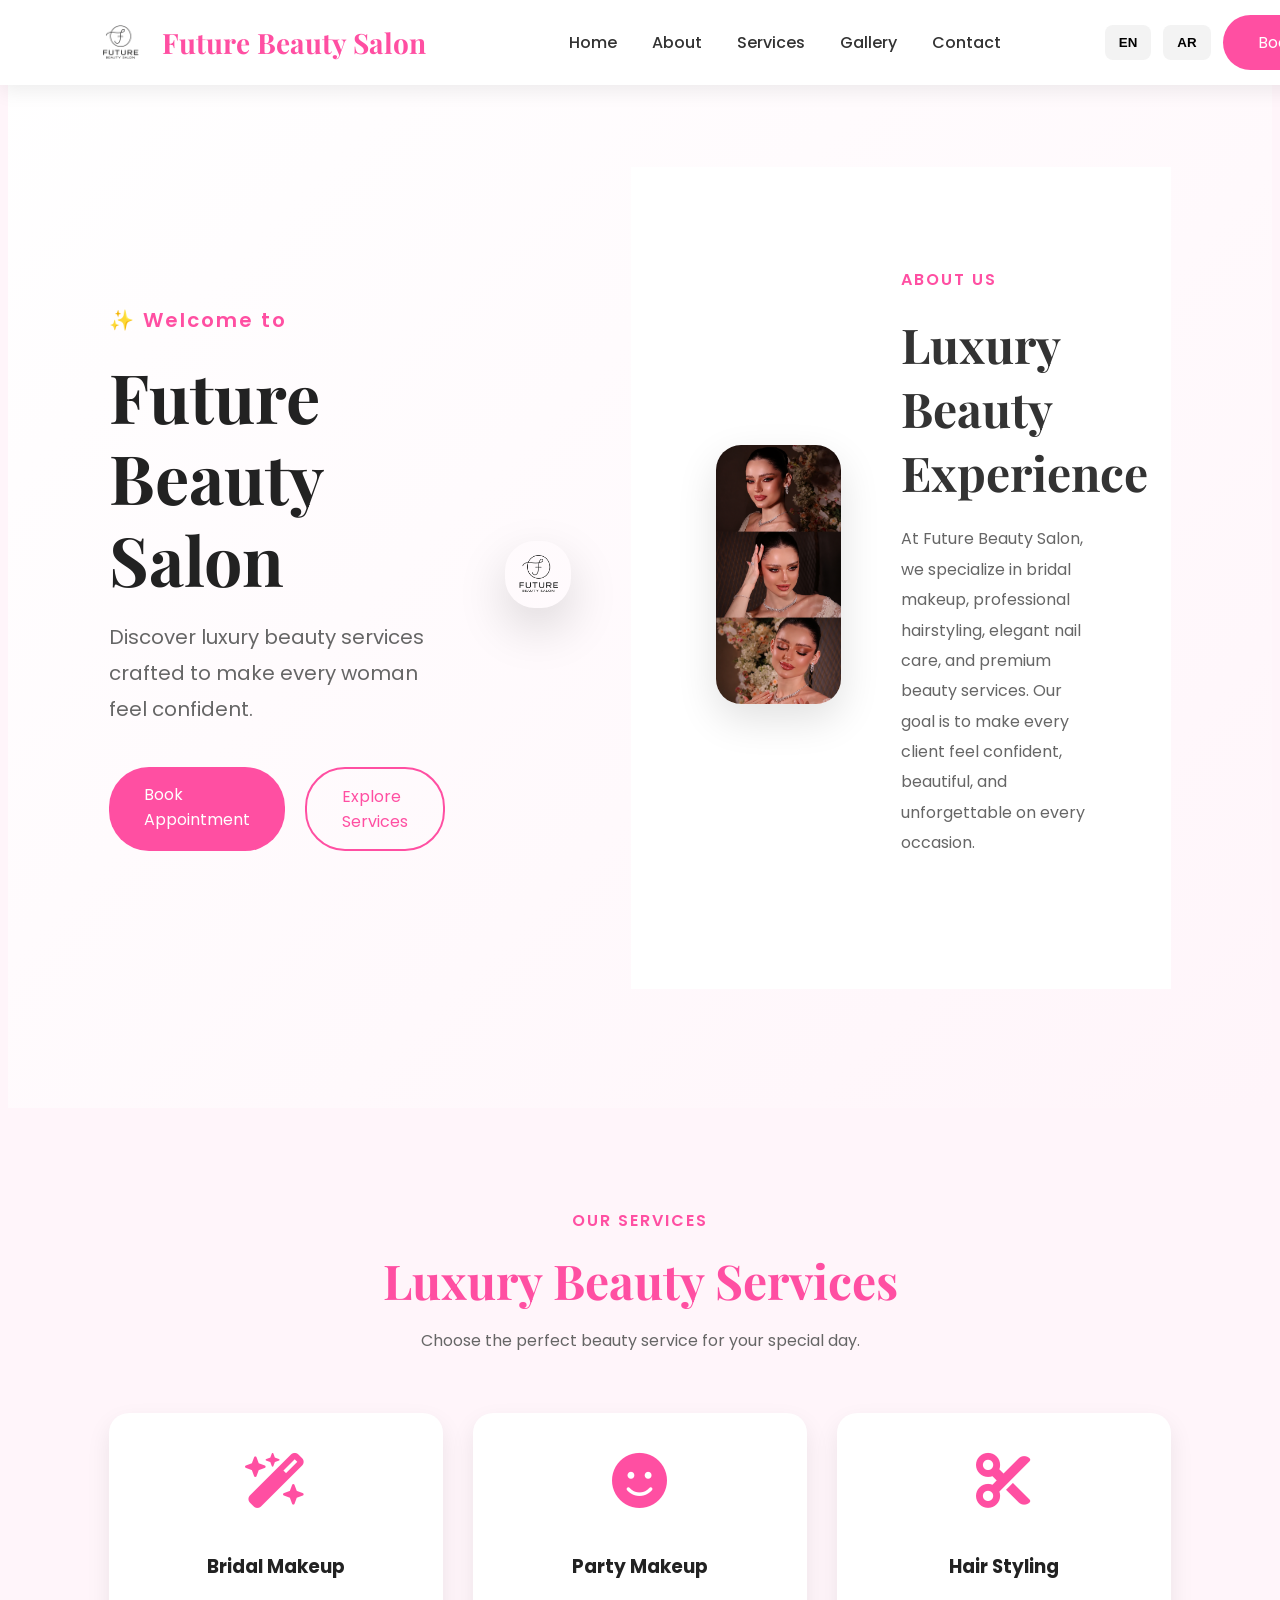
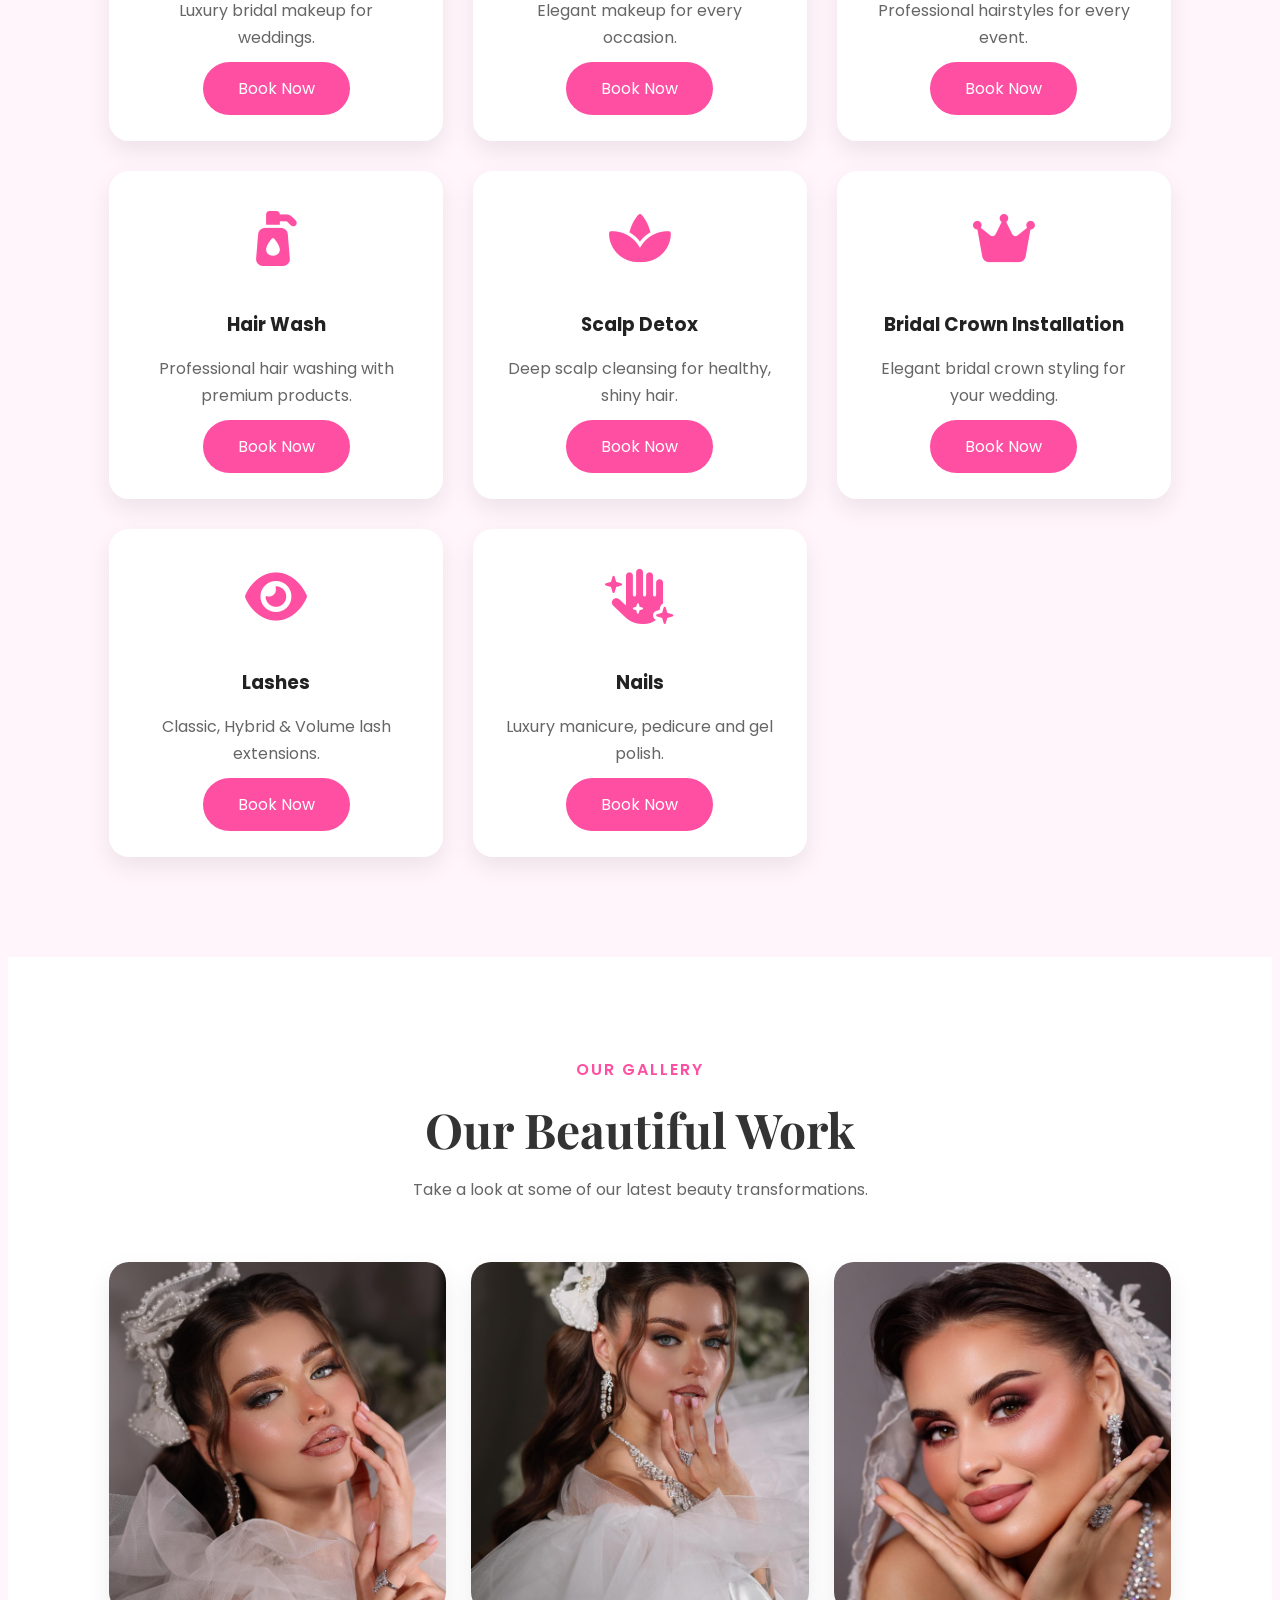
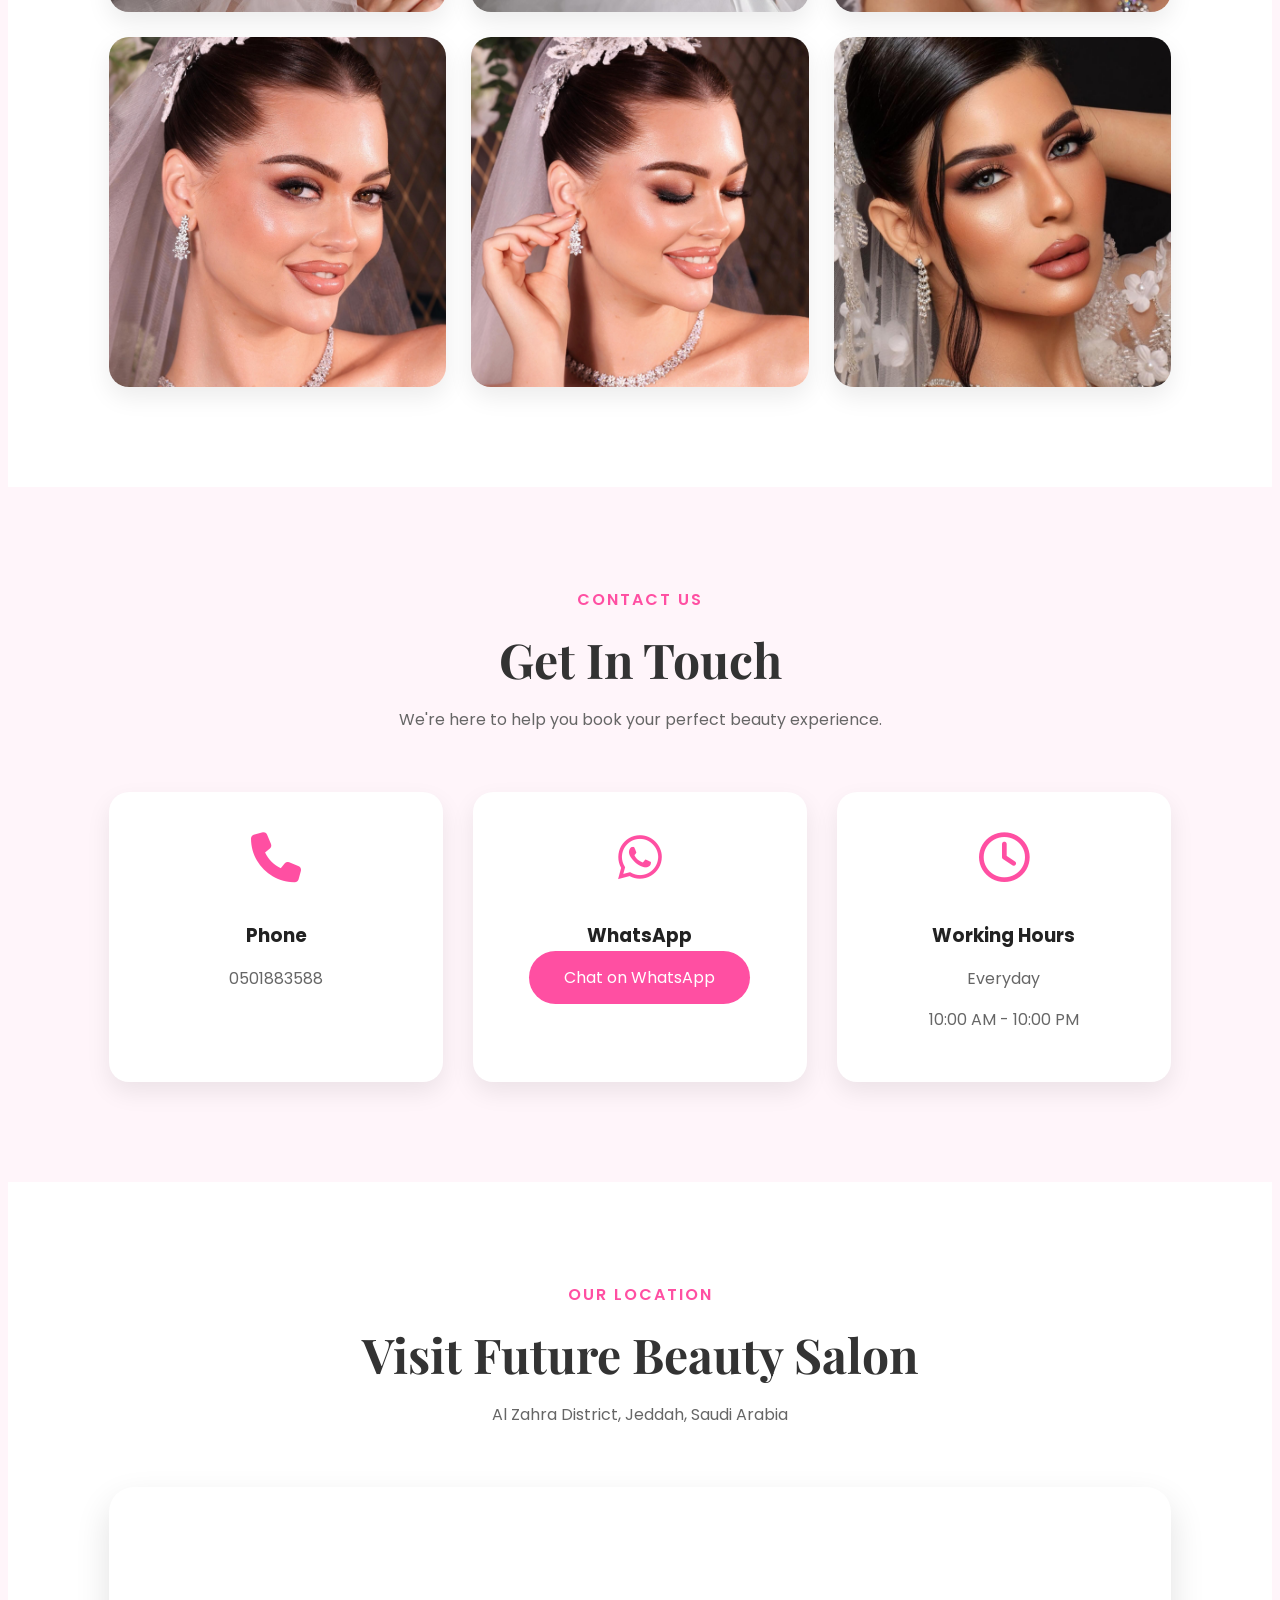
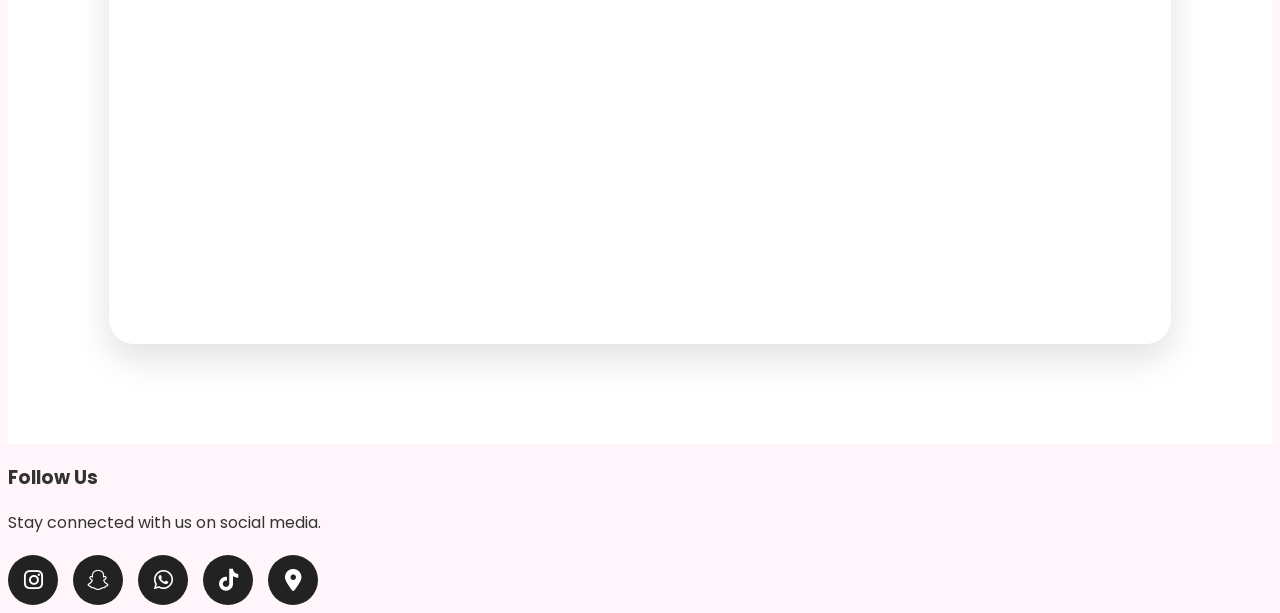
==== index.html @ 12990d06 "Rename ndex.html to index.html" ====
<!DOCTYPE html>
<html lang="en" dir="ltr">

<head>
    <meta charset="UTF-8">
    <meta name="viewport" content="width=device-width, initial-scale=1.0">
    <title>Future Beauty Salon</title>

    <link rel="stylesheet" href="style.css">

    <link href="https://fonts.googleapis.com/css2?family=Poppins:wght@300;400;500;600;700&family=Playfair+Display:wght@700&display=swap" rel="stylesheet">

    <link rel="stylesheet" href="https://cdnjs.cloudflare.com/ajax/libs/font-awesome/6.6.0/css/all.min.css">
</head>

<body>
   


    <!-- ================= NAVBAR ================= -->

    


    <header>

    <nav class="navbar">

        <!-- Logo -->
        <div class="logo">
            <img src="ChatGPT Image Jul 8, 2026, 12_02_23 AM.png"
                 alt="Future Beauty Salon"
                 class="logo-img">

            <h2>Future Beauty Salon</h2>
        </div>

        <!-- Menu -->
        <ul class="nav-links">
            <li><a href="#home" id="navHome">Home</a></li>
            <li><a href="#about" id="navAbout">About</a></li>
            <li><a href="#services" id="navServices">Services</a></li>
            <li><a href="#gallery" id="navGallery">Gallery</a></li>
            <li><a href="#contact" id="navContact">Contact</a></li>
        </ul>

        <!-- Right Side -->
        <div class="nav-right">

            <button id="enBtn" class="lang-btn">EN</button>

            <button id="arBtn" class="lang-btn">AR</button>

            <a href="booking.html" class="btn" id="bookBtn">
                Book Now
            </a>

        </div>

    </nav>

</header>
            </a>

        </div>

    </nav>

</header>


       
    <!-- ================= HERO ================= -->

   <!-- ================= HERO ================= -->

<section class="hero" id="home">

   <div class="hero-text">

    <span class="welcome" id="welcome">
        ✨ Welcome to
    </span>

    <h1 id="heroTitle">
        Future Beauty Salon
    </h1>

    <p id="heroText">
        Discover luxury beauty services crafted to make every woman feel confident.
    </p>

    <div class="hero-buttons">

        <a href="booking.html" class="btn" id="heroButton">
            Book Appointment
        </a>

        <a href="#services" class="btn-outline" id="servicesBtn">
            Explore Services
        </a>

    </div>



    </div>

    <div class="hero-image">

        <img src="ChatGPT Image Jul 8, 2026, 12_02_23 AM.png" alt="Future Beauty Salon">

    </div>
    <section class="about" id="about">

    <div class="about-image">

        <img src="ChatGPT Image Jul 8, 2026, 04_16_09 AM.png" alt="Future Beauty Salon">

    </div>

    <div class="about-content">

        <span id="aboutSmall">ABOUT US</span>

        <h2 id="aboutTitle">Luxury Beauty Experience</h2>

        <p id="aboutText">
            At Future Beauty Salon, we specialize in bridal makeup, professional
            hairstyling, elegant nail care, and premium beauty services.
            Our goal is to make every client feel confident, beautiful, and
            unforgettable on every occasion.
        </p>

      
        </a>

    </div>

</section>

</section>

<!-- ================= SERVICES ================= -->

<section class="services" id="services">

    <div class="section-title">
        <span id="serviceSmall">OUR SERVICES</span>
        <h2 id="serviceTitle">Luxury Beauty Services</h2>
        <p id="serviceText">Choose the perfect beauty service for your special day.</p>
    </div>

    <div class="services-grid">

        <!-- Bridal Makeup -->
        <div class="service-card">
            <i class="fa-solid fa-wand-magic-sparkles"></i>
            <h3 id="bridalTitle">Bridal Makeup</h3>
            <p id="bridalText">Luxury bridal makeup for weddings.</p>
            <a href="booking.html" class="btn">Book Now</a>
        </div>

        <!-- Party Makeup -->
        <div class="service-card">
            <i class="fa-solid fa-face-smile"></i>
            <h3 id="partyTitle">Party Makeup</h3>
            <p id="partyText">Elegant makeup for every occasion.</p>
            <a href="booking.html" class="btn">Book Now</a>
        </div>

        <!-- Hair Styling -->
        <div class="service-card">
            <i class="fa-solid fa-scissors"></i>
            <h3 id="hairTitle">Hair Styling</h3>
            <p id="hairText">Professional hairstyles for every event.</p>
            <a href="booking.html" class="btn">Book Now</a>
        </div>

        <!-- Hair Wash -->
        <div class="service-card">
            <i class="fa-solid fa-pump-soap"></i>
            <h3 id="hairWashTitle">Hair Wash</h3>
            <p id="hairWashText">Professional hair washing with premium products.</p>
            <a href="booking.html" class="btn">Book Now</a>
        </div>

        <!-- Scalp Detox -->
        <div class="service-card">
            <i class="fa-solid fa-spa"></i>
            <h3 id="scalpDetoxTitle">Scalp Detox</h3>
            <p id="scalpDetoxText">Deep scalp cleansing for healthy, shiny hair.</p>
            <a href="booking.html" class="btn">Book Now</a>
        </div>

        <!-- Bridal Crown -->
        <div class="service-card">
            <i class="fa-solid fa-crown"></i>
            <h3 id="bridalCrownTitle">Bridal Crown Installation</h3>
            <p id="bridalCrownText">Elegant bridal crown styling for your wedding.</p>
            <a href="booking.html" class="btn">Book Now</a>
        </div>

        <!-- Lashes -->
        <div class="service-card">
            <i class="fa-solid fa-eye"></i>
            <h3 id="lashesTitle">Lashes</h3>
            <p id="lashesText">Classic, Hybrid & Volume lash extensions.</p>
            <a href="booking.html" class="btn">Book Now</a>
        </div>

        <!-- Nails -->
        <div class="service-card">
            <i class="fa-solid fa-hand-sparkles"></i>
            <h3 id="nailsTitle">Nails</h3>
            <p id="nailsText">Luxury manicure, pedicure and gel polish.</p>
            <a href="booking.html" class="btn">Book Now</a>
        </div>

    </div>

</section>
<!-- ================= GALLERY ================= -->

<section class="gallery" id="gallery">

    <div class="section-title">
        <span id="gallerySmall">OUR GALLERY</span>
        <h2 id="galleryTitle">Our Beautiful Work</h2>
        <p id="galleryText">Take a look at some of our latest beauty transformations.</p>
    </div>

    <div class="gallery-grid">

        <img src="SaveClip.App_581996617_18550252288030699_1551539263493589710_n.jpg" alt="Gallery 1">

        <img src="SaveClip.App_584155098_18550252321030699_3377495459057414814_n.jpg" alt="Gallery 2">

        <img src="SaveClip.App_659710142_18585099295030699_8273093938744111905_n.jpg" alt="Gallery 3">

        <img src="SaveClip.App_731014256_18611680969030699_6825172944558137154_n.jpg" alt="Gallery 4">

        <img src="SaveClip.App_731031367_18611681005030699_3119811734890643514_n.jpg" alt="Gallery 5">

        <img src="SaveClip.App_670397392_18589457653030699_741675047000507202_n.jpg" alt="Gallery 6">

    </div>

</section>
<!-- ================= CONTACT ================= -->

<section class="contact" id="contact">

    <div class="section-title">
        <span id="contactSmall">CONTACT US</span>
        <h2 id="contactTitle">Get In Touch</h2>
        <p id="contactText">We're here to help you book your perfect beauty experience.</p>
    </div>

    <div class="contact-container">

        <div class="contact-card">
            <i class="fa-solid fa-phone"></i>
            <h3 id="phoneTitle">Phone</h3>
            <p id="phoneText">0501883588</p>
        </div>

        <div class="contact-card">
            <i class="fa-brands fa-whatsapp"></i>
            <h3 id="whatsappTitle">WhatsApp</h3>
            <a href="https://wa.me/966501883588" class="btn" target="_blank">
                Chat on WhatsApp
            </a>
        </div>

        <div class="contact-card">
            <i class="fa-regular fa-clock"></i>
            <h3 id="workingHoursTitle">Working Hours</h3>
            <p id="workingHoursText">Everyday</p>
            <p id="workingHoursDetails">10:00 AM - 10:00 PM</p>
        </div>

    </div>

</section>
<!-- ================= LOCATION ================= -->

<section class="location" id="location">

    <div class="section-title">
        <span>OUR LOCATION</span>
        <h2>Visit Future Beauty Salon</h2>
        <p>Al Zahra District, Jeddah, Saudi Arabia</p>
    </div>

    <div class="map-container">

        <iframe
            src="https://www.google.com/maps/embed?pb=!1m28!1m12!1m3!1d118699.2975743925!2d39.08189500263083!3d21.61116219736952!2m3!1f0!2f0!3f0!3m2!1i1024!2i768!4f13.1!4m13!3e6!4m5!1s0x15c3dbdfc8ec3685%3A0x1c3ce83a1a37f366!2z2YHZitmI2KrYtNixIEZVVFVSRdiMIDczNDkgQWJkdWxsYWggSmFzaXLYjCDYrdmKINin2YTYstmH2LHYp9ih2IwgSkVaQjI4MTfYjCAyODE3LCBKZWRkYWggMjM0MjU!3m2!1d21.5844789!2d39.131982!4m5!1s0x15c3dbdfc8ec3685%3A0x1c3ce83a1a37f366!2z2YHZitmI2KrYtNixIEZVVFVSRdiMIDczNDkgQWJkdWxsYWggSmFzaXLYjCDYrdmKINin2YTYstmH2LHYp9ih2IwgSkVaQjI4MTfYjCAyODE3LCBKZWRkYWggMjM0MjU!3m2!1d21.5844789!2d39.131982!5e0!3m2!1sen!2ssa!4v1783479984624!5m2!1sen!2ssa"
            width="100%"
            height="450"
            style="border:0;"
            allowfullscreen=""
            loading="lazy"
            referrerpolicy="strict-origin-when-cross-origin">

        </iframe>

    </div>

</section>
<div class="footer-box">

    <h3 id="followTitle">Follow Us</h3>

    <p>Stay connected with us on social media.</p>

    <div class="social-icons">

        <!-- Instagram -->
        <a href="https://www.instagram.com/fbeauty.salon?utm_source=ig_web_button_share_sheet&igsh=ZDNlZDc0MzIxNw==" target="_blank">
            <i class="fab fa-instagram"></i>
        </a>

        <!-- Snapchat -->
        <a href="https://snapchat.com/t/zVpcGBT9" target="_blank">
            <i class="fab fa-snapchat"></i>
        </a>

        <!-- WhatsApp -->
        <a href="https://wa.me/966501883588" target="_blank">
            <i class="fab fa-whatsapp"></i>
        </a>

        <!-- TikTok -->
        <a href="https://www.tiktok.com/@future820" target="_blank">
            <i class="fab fa-tiktok"></i>
        </a>

        <!-- Google Maps -->
        <a href="https://maps.app.goo.gl/Zxir2ErcbKbq2duY7" target="_blank">
            <i class="fa-solid fa-location-dot"></i>
        </a>

    </div>

</div>
 <script src="script.js"></script>
<script src="language.js"></script>
</body>
</html>
---- style.css ----
**{
    margin:0;
    padding:0;
    box-sizing:border-box;
}

body{
    font-family:'Poppins',sans-serif;
    background:#FFF5FA;
    color:#333;
}

/* ========== NAVBAR ========== */

.navbar{
    position:fixed;
    top:0;
    left:0;
    width:100%;
    height:85px;
    background:#fff;
    display:flex;
    justify-content:space-between;
    align-items:center;
    padding:0 7%;
    box-shadow:0 5px 20px rgba(0,0,0,.08);
    z-index:1000;
}

.logo{
    display:flex;
    align-items:center;
    gap:15px;
}

.logo-img{
    width:60px;
    height:60px;
    object-fit:contain;
}

.logo h2{
    color:#ff4fa2;
    font-size:30px;
    font-family:'Playfair Display',serif;
}

.nav-links{
    display:flex;
    gap:35px;
    list-style:none;
}

.nav-links a{
    text-decoration:none;
    color:#333;
    font-weight:500;
    transition:.3s;
}

.nav-links a:hover{
    color:#ff4fa2;
}

.nav-right{
    display:flex;
    align-items:center;
    gap:12px;
}

#enBtn,
#arBtn{
    border:none;
    background:#f3f3f3;
    padding:10px 14px;
    border-radius:8px;
    cursor:pointer;
    font-weight:600;
}

.btn{
    background:#ff4fa2;
    color:#fff;
    text-decoration:none;
    padding:12px 25px;
    border-radius:30px;
    transition:.3s;
}

.btn:hover{
    background:#e43f8d;
}

/* ===== Hero ===== */

.hero{
    display:flex;
    align-items:center;
    justify-content:space-between;
    gap:60px;
    padding:140px 8% 80px;
}

.content{
    width:50%;
}

.content h1{
    font-size:58px;
    color:#FF4FA2;
    font-family:'Playfair Display',serif;
    margin-bottom:20px;
}

.content p{
    font-size:20px;
    color:#666;
    margin-bottom:30px;
}

.image{
    width:50%;
}

.image img{
    width:100%;
    border-radius:25px;
    box-shadow:0 15px 40px rgba(0,0,0,.15);
}

/* ===== Slider ===== */

.slider{
    position:relative;
    width:100%;
    height:650px;
    overflow:hidden;
}

.slides{
    display:none;
    width:100%;
    height:100%;
}

.slides.active{
    display:block;
}

.slides img{
    width:100%;
    height:650px;
    object-fit:cover;
}

.caption{
    position:absolute;
    top:50%;
    left:8%;
    transform:translateY(-50%);
    background:rgba(255,255,255,.8);
    padding:35px;
    border-radius:20px;
    max-width:500px;
}

.caption h1{
    color:#FF4FA2;
    font-size:52px;
    margin-bottom:15px;
    font-family:'Playfair Display',serif;
}

.caption p{
    font-size:22px;
}

.prev,
.next{
    position:absolute;
    top:50%;
    transform:translateY(-50%);
    font-size:40px;
    color:#fff;
    background:rgba(255,79,162,.7);
    border:none;
    padding:18px;
    cursor:pointer;
}

.prev{
    left:0;
}

.next{
    right:0;
}

/* ===== Services ===== */

.services{
    padding:90px 8%;
    text-align:center;
}

.services h2{
    font-size:42px;
    color:#FF4FA2;
    margin-bottom:50px;
}

.cards{
    display:grid;
    grid-template-columns:repeat(4,1fr);
    gap:25px;
}

.card{
    background:#fff;
    padding:35px;
    border-radius:20px;
    box-shadow:0 8px 25px rgba(0,0,0,.08);
    transition:.3s;
}

.card:hover{
    transform:translateY(-10px);
}

.card h3{
    color:#FF4FA2;
    margin-bottom:15px;
}

/* ===== Footer ===== */

footer{
    background:#FF4FA2;
    color:#fff;
    text-align:center;
    padding:25px;
    margin-top:60px;
}

/* ===== Responsive ===== */

@media(max-width:900px){

.hero{
    flex-direction:column;
    text-align:center;
}

.content,
.image{
    width:100%;
}

.content h1{
    font-size:42px;
}

.cards{
    grid-template-columns:1fr;
}

nav ul{
    display:none;
}

.caption{
    left:5%;
    right:5%;
    max-width:none;
}

.caption h1{
    font-size:34px;
}

.caption p{
    font-size:18px;
}

}

.booking{
    min-height:100vh;
    display:flex;
    justify-content:center;
    align-items:center;
    padding:120px 20px;
    background:#FFF5FA;
}

.booking-box{
    background:white;
    width:100%;
    max-width:650px;
    padding:40px;
    border-radius:25px;
    box-shadow:0 15px 40px rgba(0,0,0,.1);
}

.booking-box h1{
    text-align:center;
    color:#FF4FA2;
    margin-bottom:10px;
    font-family:'Playfair Display',serif;
}

.booking-box p{
    text-align:center;
    margin-bottom:30px;
    color:#777;
}

.booking form{
    display:flex;
    flex-direction:column;
    gap:18px;
}

.booking input,
.booking select,
.booking textarea{
    padding:15px;
    border:1px solid #ddd;
    border-radius:12px;
    font-size:16px;
    outline:none;
}

.booking input:focus,
.booking select:focus,
.booking textarea:focus{
    border-color:#FF4FA2;
}

.booking button{
    border:none;
    cursor:pointer;
    font-size:17px;
}/* ================= HERO ================= */

.hero{

    min-height:100vh;

    display:flex;

    align-items:center;

    justify-content:space-between;

    padding:120px 8% 80px;

    background:linear-gradient(135deg,#fff,#fff5fa);

    gap:60px;

}

.hero-text{

    width:50%;

    animation:fadeLeft 1s;

}

.welcome{

    color:#ff4fa2;

    font-size:20px;

    font-weight:600;

    letter-spacing:2px;

}

.hero-text h1{

    font-size:68px;

    font-family:'Playfair Display',serif;

    color:#222;

    margin:20px 0;

    line-height:1.2;

}

.hero-text p{

    font-size:20px;

    color:#666;

    line-height:1.8;

    margin-bottom:40px;

}

.hero-buttons{

    display:flex;

    gap:20px;

}

.btn{

    background:#ff4fa2;

    color:white;

    padding:15px 35px;

    border-radius:40px;

    text-decoration:none;

    transition:.3s;

}

.btn:hover{

    background:#e63d8f;

}

.btn-outline{

    border:2px solid #ff4fa2;

    color:#ff4fa2;

    padding:15px 35px;

    border-radius:40px;

    text-decoration:none;

    transition:.3s;

}

.btn-outline:hover{

    background:#ff4fa2;

    color:white;

}

.hero-image{

    width:45%;

    animation:fadeRight 1s;

}

.hero-image img{

    width:100%;

    border-radius:30px;

    box-shadow:0 20px 50px rgba(0,0,0,.15);

}

@keyframes fadeLeft{

    from{

        opacity:0;

        transform:translateX(-50px);

    }

    to{

        opacity:1;

        transform:translateX(0);

    }

}

@keyframes fadeRight{

    from{

        opacity:0;

        transform:translateX(50px);

    }

    to{

        opacity:1;

        transform:translateX(0);

    }

}

@media(max-width:900px){

.hero{

flex-direction:column-reverse;

text-align:center;

padding-top:140px;

}

.hero-text,

.hero-image{

width:100%;

}

.hero-text h1{

font-size:45px;

}

.hero-buttons{

justify-content:center;

flex-wrap:wrap;

}

}/* ===== Booking Page ===== */

.booking{
    min-height:100vh;
    display:flex;
    justify-content:center;
    align-items:center;
    padding:140px 20px 60px;
    background:#FFF5FA;
}

.booking-box{
    width:100%;
    max-width:700px;
    background:#fff;
    padding:40px;
    border-radius:25px;
    box-shadow:0 15px 35px rgba(0,0,0,.1);
}

.booking-box h1{
    text-align:center;
    color:#FF4FA2;
    margin-bottom:10px;
}

.booking-box p{
    text-align:center;
    color:#666;
    margin-bottom:30px;
}

.booking form{
    display:flex;
    flex-direction:column;
    gap:18px;
}

.booking input,
.booking select,
.booking textarea{
    width:100%;
    padding:15px;
    border:1px solid #ddd;
    border-radius:12px;
    font-size:16px;
    font-family:Poppins,sans-serif;
}

.booking textarea{
    resize:none;
}

.logo{
    display:flex;
    align-items:center;
    gap:12px;
}

.logo-img{
    width:60px;
    height:60px;
    object-fit:contain;
}

.logo h2{
    font-size:28px;
    color:#FF4FA2;
    font-family:'Playfair Display', serif;
}/* ================= ABOUT ================= */

.about{

    display:flex;
    align-items:center;
    justify-content:space-between;

    gap:60px;

    padding:100px 8%;

    background:white;

}

.about-image{

    width:45%;

}

.about-image img{

    width:100%;

    border-radius:25px;

    box-shadow:0 15px 40px rgba(0,0,0,.12);

}

.about-content{

    width:50%;

}

.about-content span{

    color:#FF4FA2;

    font-weight:600;

    letter-spacing:2px;

}

.about-content h2{

    font-size:48px;

    margin:20px 0;

    font-family:'Playfair Display',serif;

}

.about-content p{

    color:#666;

    line-height:1.9;

    margin-bottom:30px;

}

@media(max-width:900px){

.about{
    flex-direction:column;
}

.about-image,
.about-content{
    width:100%;
    text-align:center;
}

}  

/* ================= SERVICES ================= */

.services{
    padding:100px 8%;
    background:#FFF5FA;
}
/* ================= SERVICES ================= */

.services{
    padding:100px 8%;
    background:#FFF5FA;
}

.section-title{
    text-align:center;
    margin-bottom:60px;
}

.section-title span{
    color:#FF4FA2;
    font-weight:600;
    letter-spacing:2px;
}

.section-title h2{
    font-size:48px;
    margin:15px 0;
    font-family:'Playfair Display',serif;
}

.section-title p{
    color:#666;
}

.services-grid{
    display:grid;
    grid-template-columns:repeat(auto-fit,minmax(260px,1fr));
    gap:30px;
}

.service-card{
    background:#fff;
    padding:40px 30px;
    border-radius:20px;
    text-align:center;
    box-shadow:0 10px 25px rgba(0,0,0,.08);
    transition:.4s;
}

.service-card:hover{
    transform:translateY(-10px);
    box-shadow:0 18px 40px rgba(0,0,0,.12);
}

.service-card i{
    font-size:55px;
    color:#FF4FA2;
    margin-bottom:25px;
    transition:.4s;
}

.service-card:hover i{
    transform:scale(1.15) rotate(8deg);
}

.service-card h3{
    margin-bottom:15px;
    color:#222;
}

.service-card p{
    color:#666;
    margin-bottom:25px;
    line-height:1.7;
}
/* ================= GALLERY ================= */

.gallery{
    padding:100px 8%;
    background:white;
}

.gallery-grid{
    display:grid;
    grid-template-columns:repeat(auto-fit,minmax(300px,1fr));
    gap:25px;
}

.gallery-grid img{
    width:100%;
    height:350px;
    object-fit:cover;
    border-radius:20px;
    cursor:pointer;
    transition:.4s;
    box-shadow:0 10px 25px rgba(0,0,0,.08);
}

.gallery-grid img:hover{
    transform:scale(1.05);
    box-shadow:0 20px 40px rgba(0,0,0,.15);
}
/* ================= CONTACT ================= */

.contact{
    padding:100px 8%;
    background:#FFF5FA;
}

.contact-container{
    display:grid;
    grid-template-columns:repeat(auto-fit,minmax(280px,1fr));
    gap:30px;
}

.contact-card{
    background:#fff;
    padding:40px;
    text-align:center;
    border-radius:20px;
    box-shadow:0 10px 25px rgba(0,0,0,.08);
}

.contact-card i{
    font-size:50px;
    color:#FF4FA2;
    margin-bottom:20px;
}

.contact-card h3{
    margin-bottom:15px;
    color:#222;
}

.contact-card p{
    color:#666;
    margin-bottom:10px;
}
/* ================= LOCATION ================= */

.location{
    padding:100px 8%;
    background:#fff;
}

.map-container{
    border-radius:25px;
    overflow:hidden;
    box-shadow:0 15px 35px rgba(0,0,0,.12);
}

.map-container iframe{
    width:100%;
    height:450px;
    border:none;
}
.social-icons{
    display:flex;
    gap:15px;
    margin-top:20px;
}

.social-icons a{
    width:50px;
    height:50px;
    background:#222;
    color:#fff;
    border-radius:50%;
    display:flex;
    justify-content:center;
    align-items:center;
    text-decoration:none;
    font-size:22px;
    transition:.3s;
}

.social-icons a:hover{
    background:#FF4FA2;
    transform:translateY(-5px);
}
/* Scroll Animation */

.hidden{
    opacity:0;
    transform:translateY(60px);
    transition:1s ease;
}

.show{
    opacity:1;
    transform:translateY(0);
}
/* ========================= */
/* Responsive Design */
/* ========================= */

@media (max-width: 992px){

    .navbar{
        flex-direction: column;
        gap: 20px;
        padding: 20px;
    }

    .nav-links{
        flex-wrap: wrap;
        justify-content: center;
        gap: 15px;
    }

    .hero{
        flex-direction: column;
        text-align: center;
        padding: 60px 20px;
    }

    .hero-text{
        width:100%;
    }

    .hero-image{
        width:100%;
        margin-top:40px;
    }

    .hero-image img{
        width:80%;
    }

    .about{
        flex-direction:column;
        text-align:center;
        padding:60px 20px;
    }

    .about-image,
    .about-content{
        width:100%;
    }

    .about-image img{
        width:80%;
    }

    .services-grid{
        grid-template-columns:repeat(2,1fr);
        gap:20px;
    }

    .gallery-grid{
        grid-template-columns:repeat(2,1fr);
    }

    .footer-content{
        grid-template-columns:1fr;
        text-align:center;
    }

}

@media (max-width:768px){

    .services-grid{
        grid-template-columns:1fr;
    }

    .gallery-grid{
        grid-template-columns:1fr;
    }

    .hero h1{
        font-size:38px;
    }

    .hero p{
        font-size:17px;
    }

    .section-title h2{
        font-size:32px;
    }

    .booking-box{
        width:95%;
    }

    iframe{
        height:300px;
    }

}

@media (max-width:480px){

    .hero h1{
        font-size:30px;
    }

    .btn,
    .btn-outline{
        width:100%;
        text-align:center;
    }

    .logo h2{
        font-size:22px;
    }

}
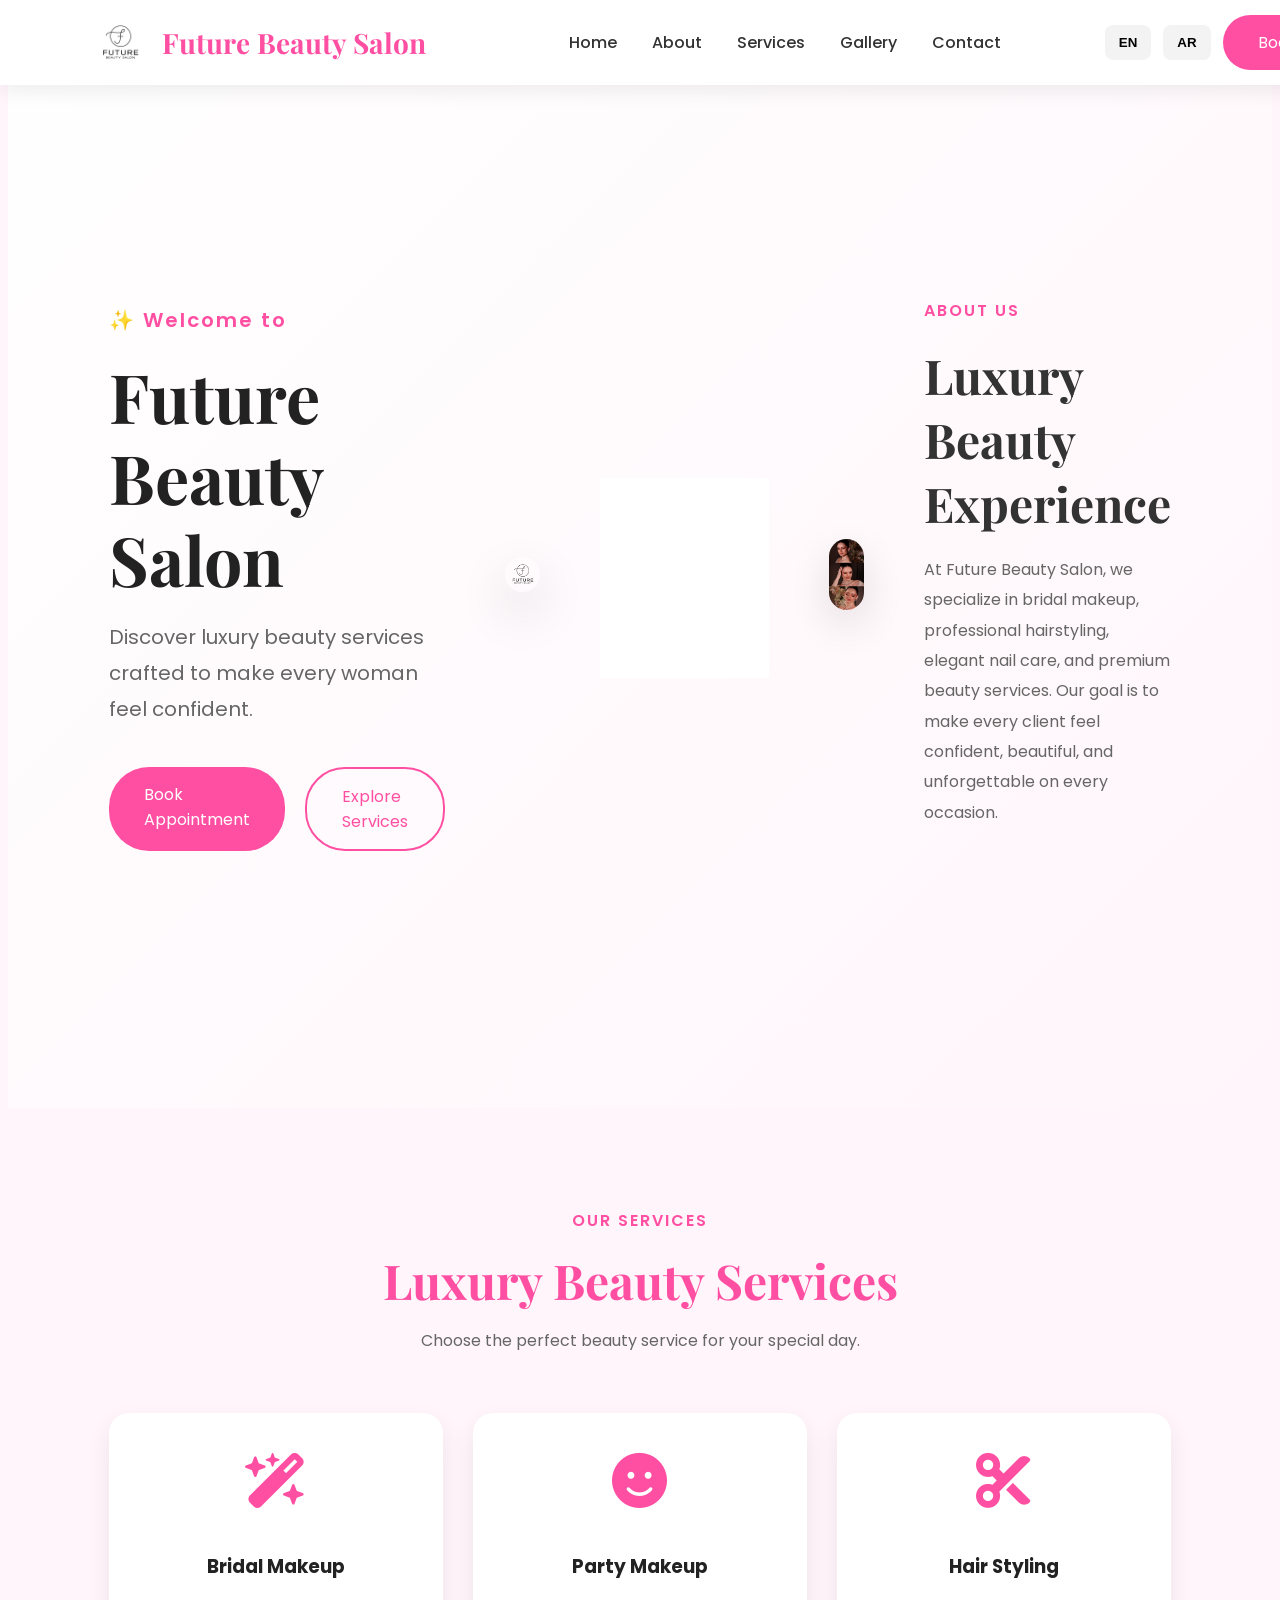
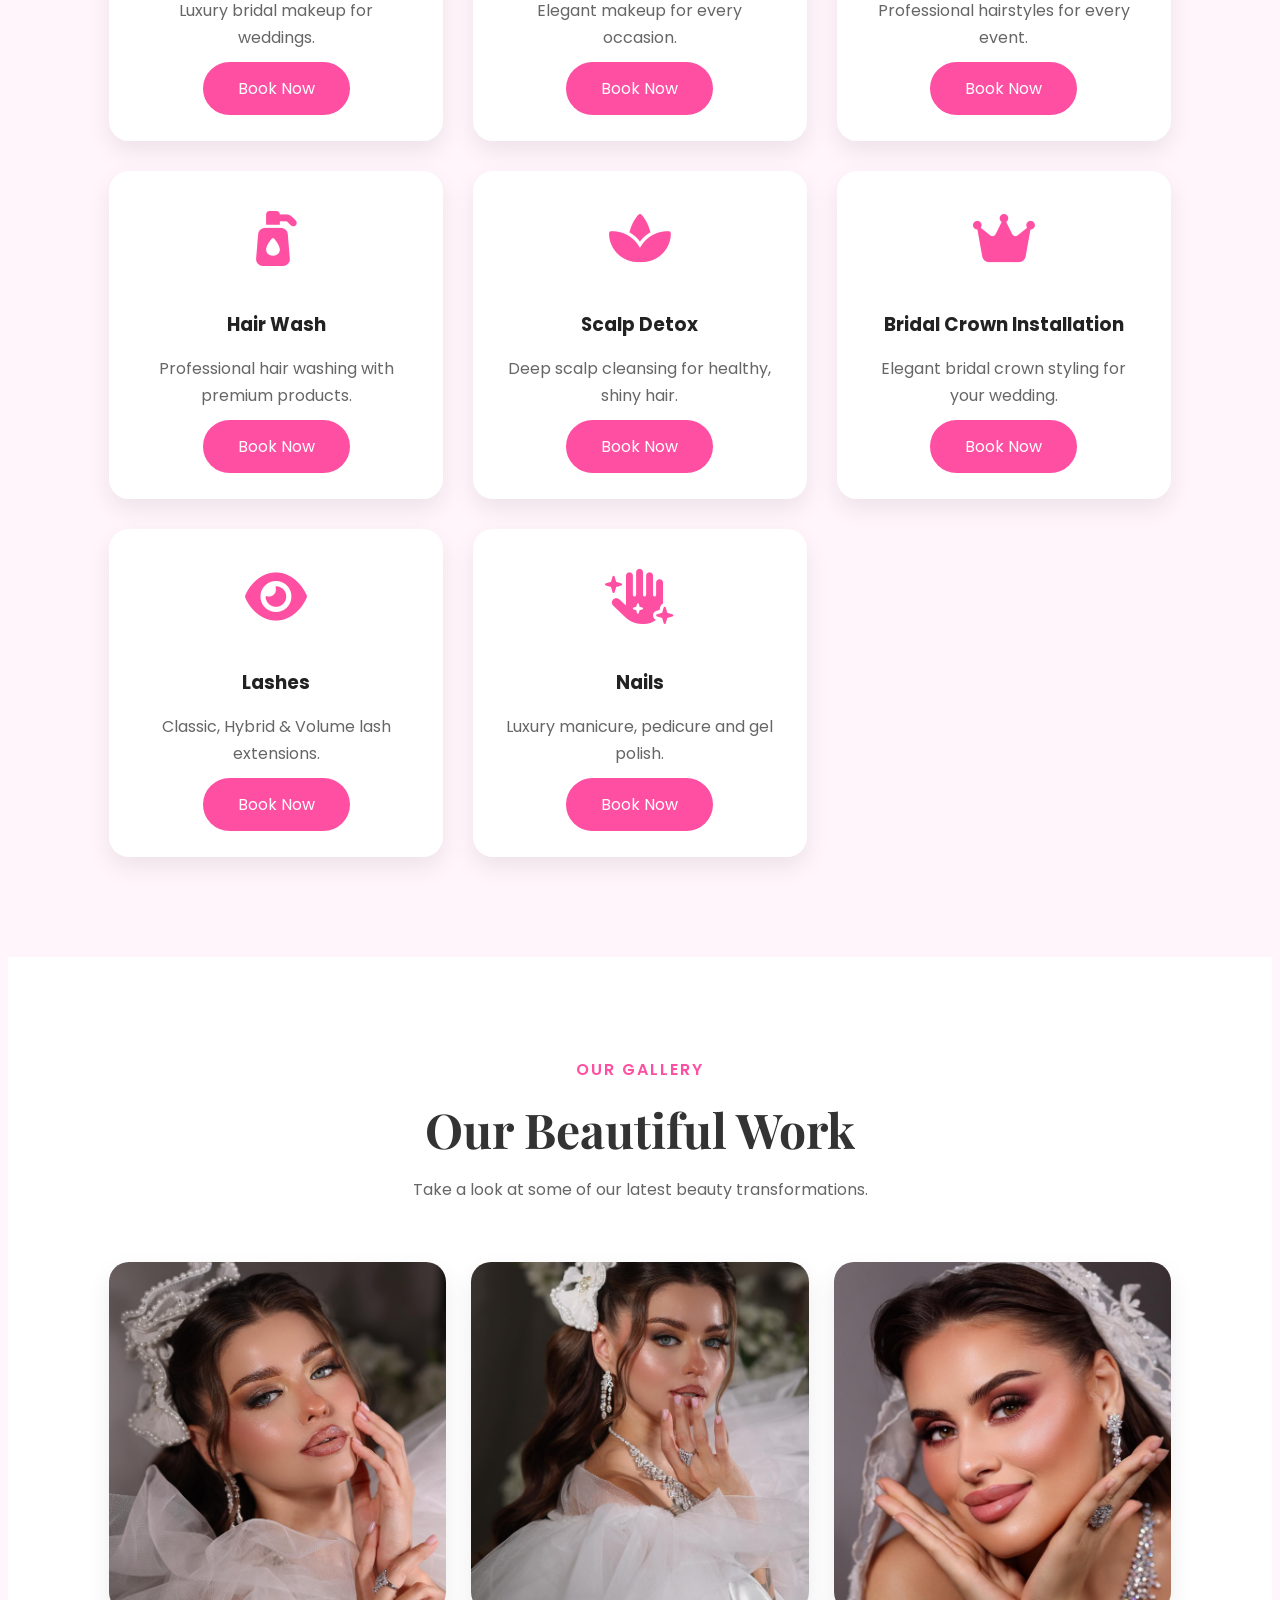
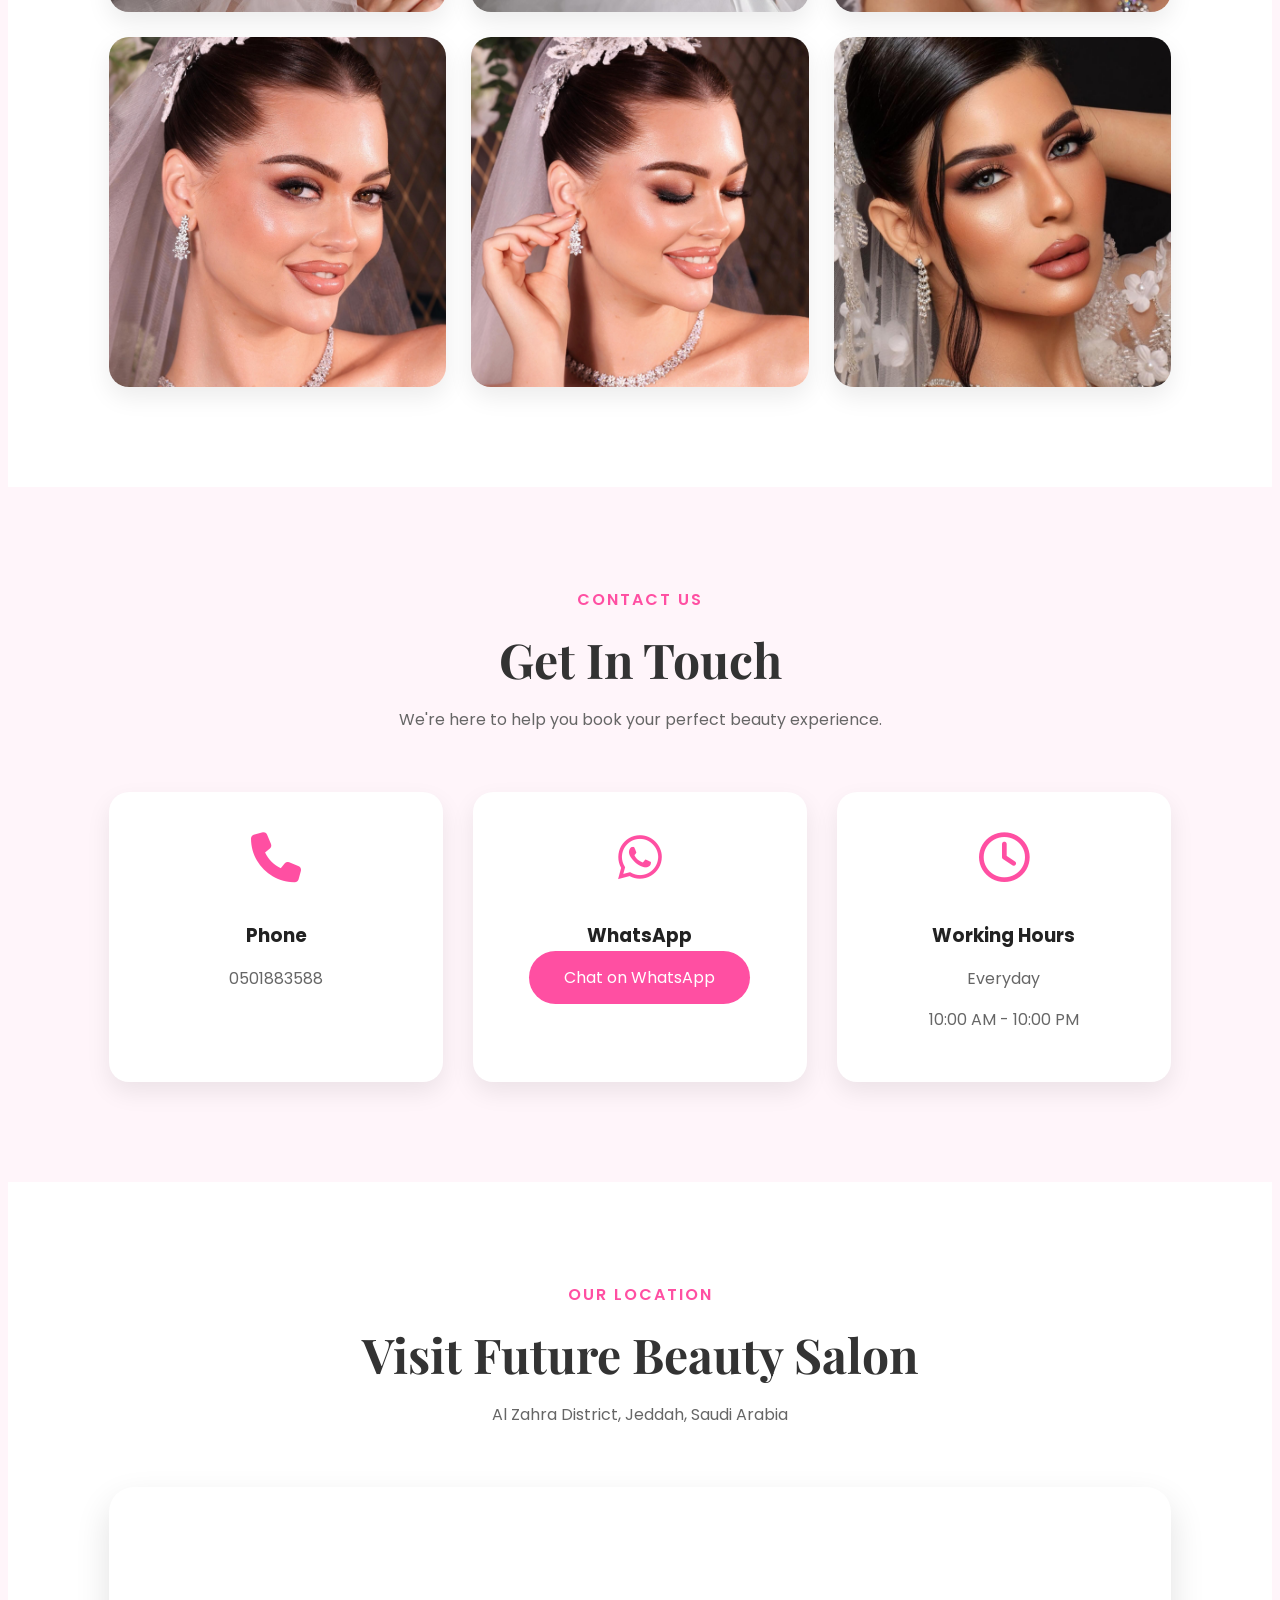
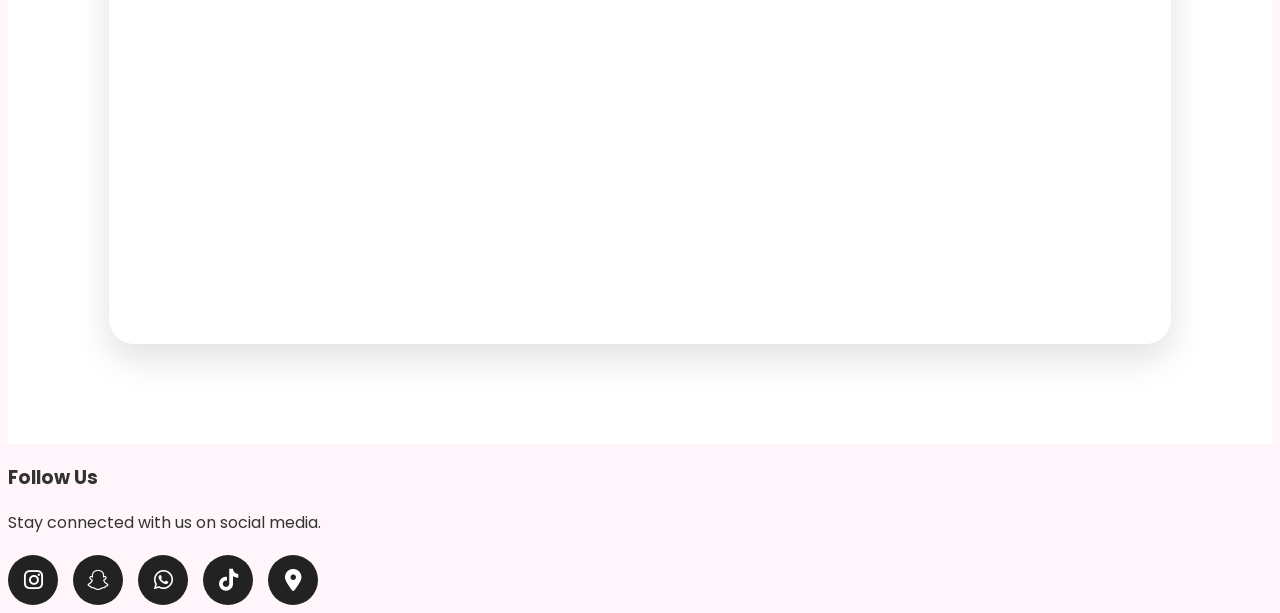
==== commit b6e81cb2: "Rename ndex.html to index.html" ====
--- a/index.html
+++ b/index.html
@@ -60,14 +60,7 @@
     </nav>
 
 </header>
-            </a>
-
-        </div>
-
-    </nav>
-
-</header>
-
+           
 
        
     <!-- ================= HERO ================= -->
@@ -112,6 +105,7 @@
 
     </div>
     <section class="about" id="about">
+    </section>
 
     <div class="about-image">
 
--- a/style.css
+++ b/style.css
@@ -1012,4 +1012,136 @@
         font-size:22px;
     }
 
-}+}
+/* ================= MOBILE ================= */
+/* ================= MOBILE ================= */
+
+@media (max-width:768px){
+
+/* Navbar */
+
+.navbar{
+    height:auto;
+    padding:15px 20px;
+    flex-direction:column;
+    gap:15px;
+}
+
+.logo{
+    display:flex;
+    align-items:center;
+    justify-content:center;
+    gap:10px;
+}
+
+.logo-img{
+    width:45px;
+    height:45px;
+}
+
+.logo h2{
+    font-size:20px;
+    text-align:center;
+}
+
+.nav-links{
+    display:none;
+}
+
+.nav-right{
+    width:100%;
+    display:flex;
+    justify-content:center;
+    gap:10px;
+}
+
+.btn{
+    padding:10px 20px;
+    font-size:15px;
+}
+
+/* Hero */
+
+.hero{
+    flex-direction:column-reverse;
+    padding:150px 20px 60px;
+    text-align:center;
+    gap:35px;
+}
+
+.hero-text,
+.hero-image{
+    width:100%;
+}
+
+.hero-text h1{
+    font-size:36px;
+    line-height:1.3;
+}
+
+.hero-text p{
+    font-size:17px;
+}
+
+.hero-buttons{
+    flex-direction:column;
+    align-items:center;
+    width:100%;
+}
+
+.hero-buttons .btn,
+.hero-buttons .btn-outline{
+    width:100%;
+    max-width:320px;
+}
+
+/* About */
+
+.about{
+    flex-direction:column;
+    text-align:center;
+    padding:70px 20px;
+}
+
+.about-image,
+.about-content{
+    width:100%;
+}
+
+.about-content h2{
+    font-size:34px;
+}
+
+/* Services */
+
+.services-grid{
+    grid-template-columns:1fr;
+}
+
+/* Gallery */
+
+.gallery-grid{
+    grid-template-columns:1fr;
+}
+
+.gallery-grid img{
+    height:250px;
+}
+
+/* Contact */
+
+.contact-container{
+    grid-template-columns:1fr;
+}
+
+/* Booking */
+
+.booking-box{
+    padding:25px;
+}
+
+iframe{
+    height:280px;
+}
+
+}
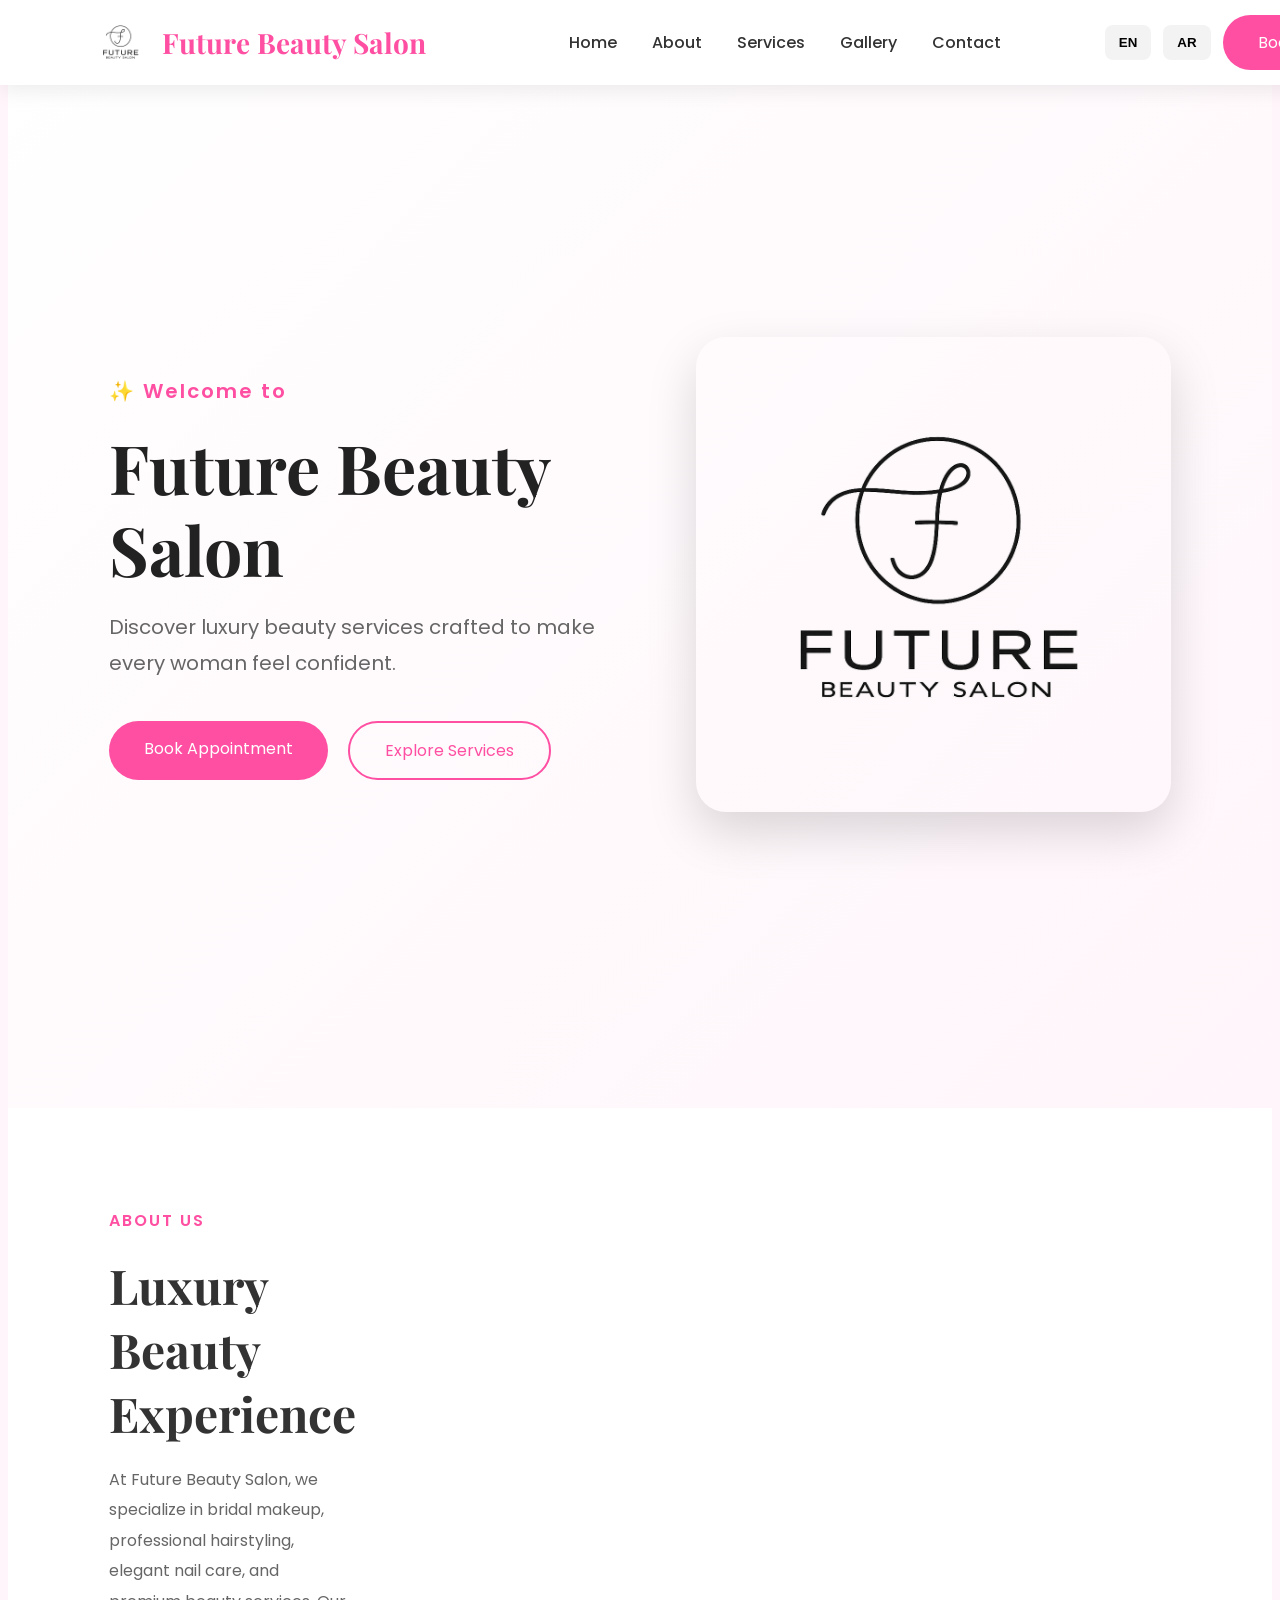
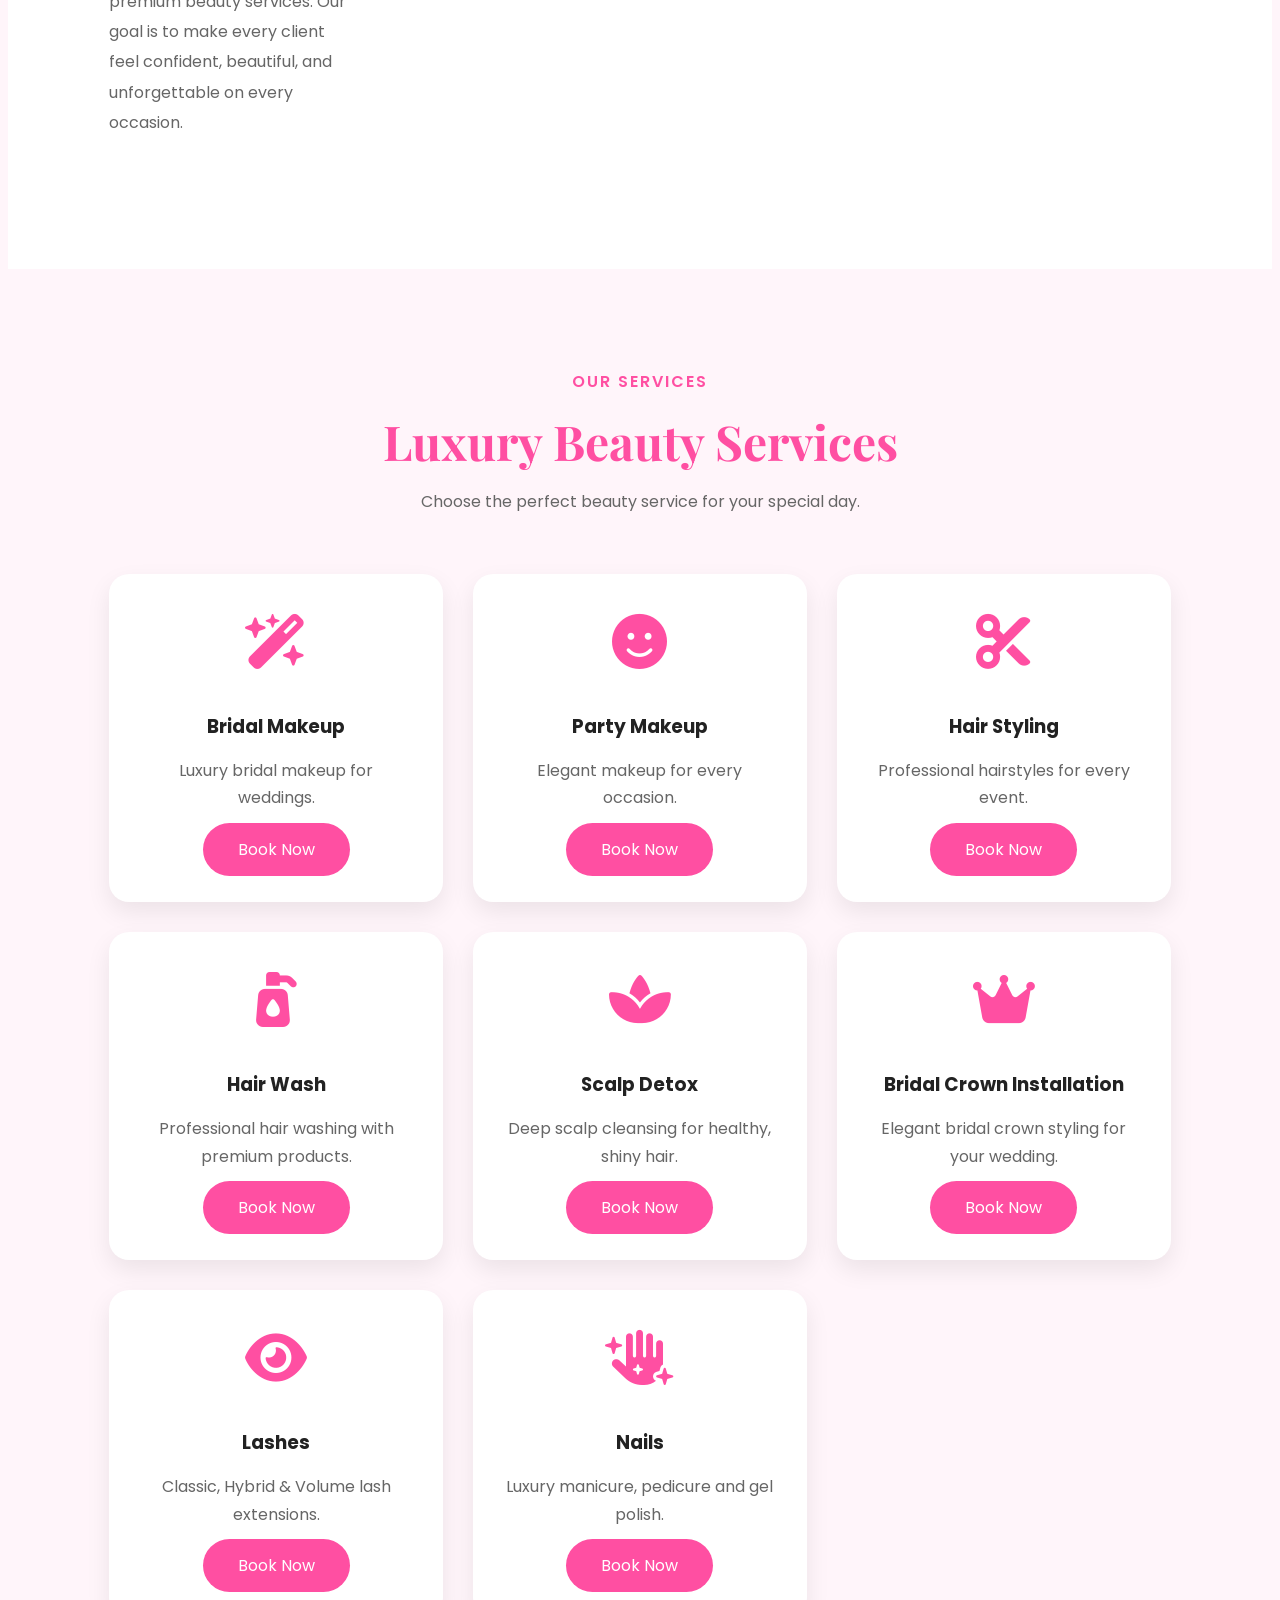
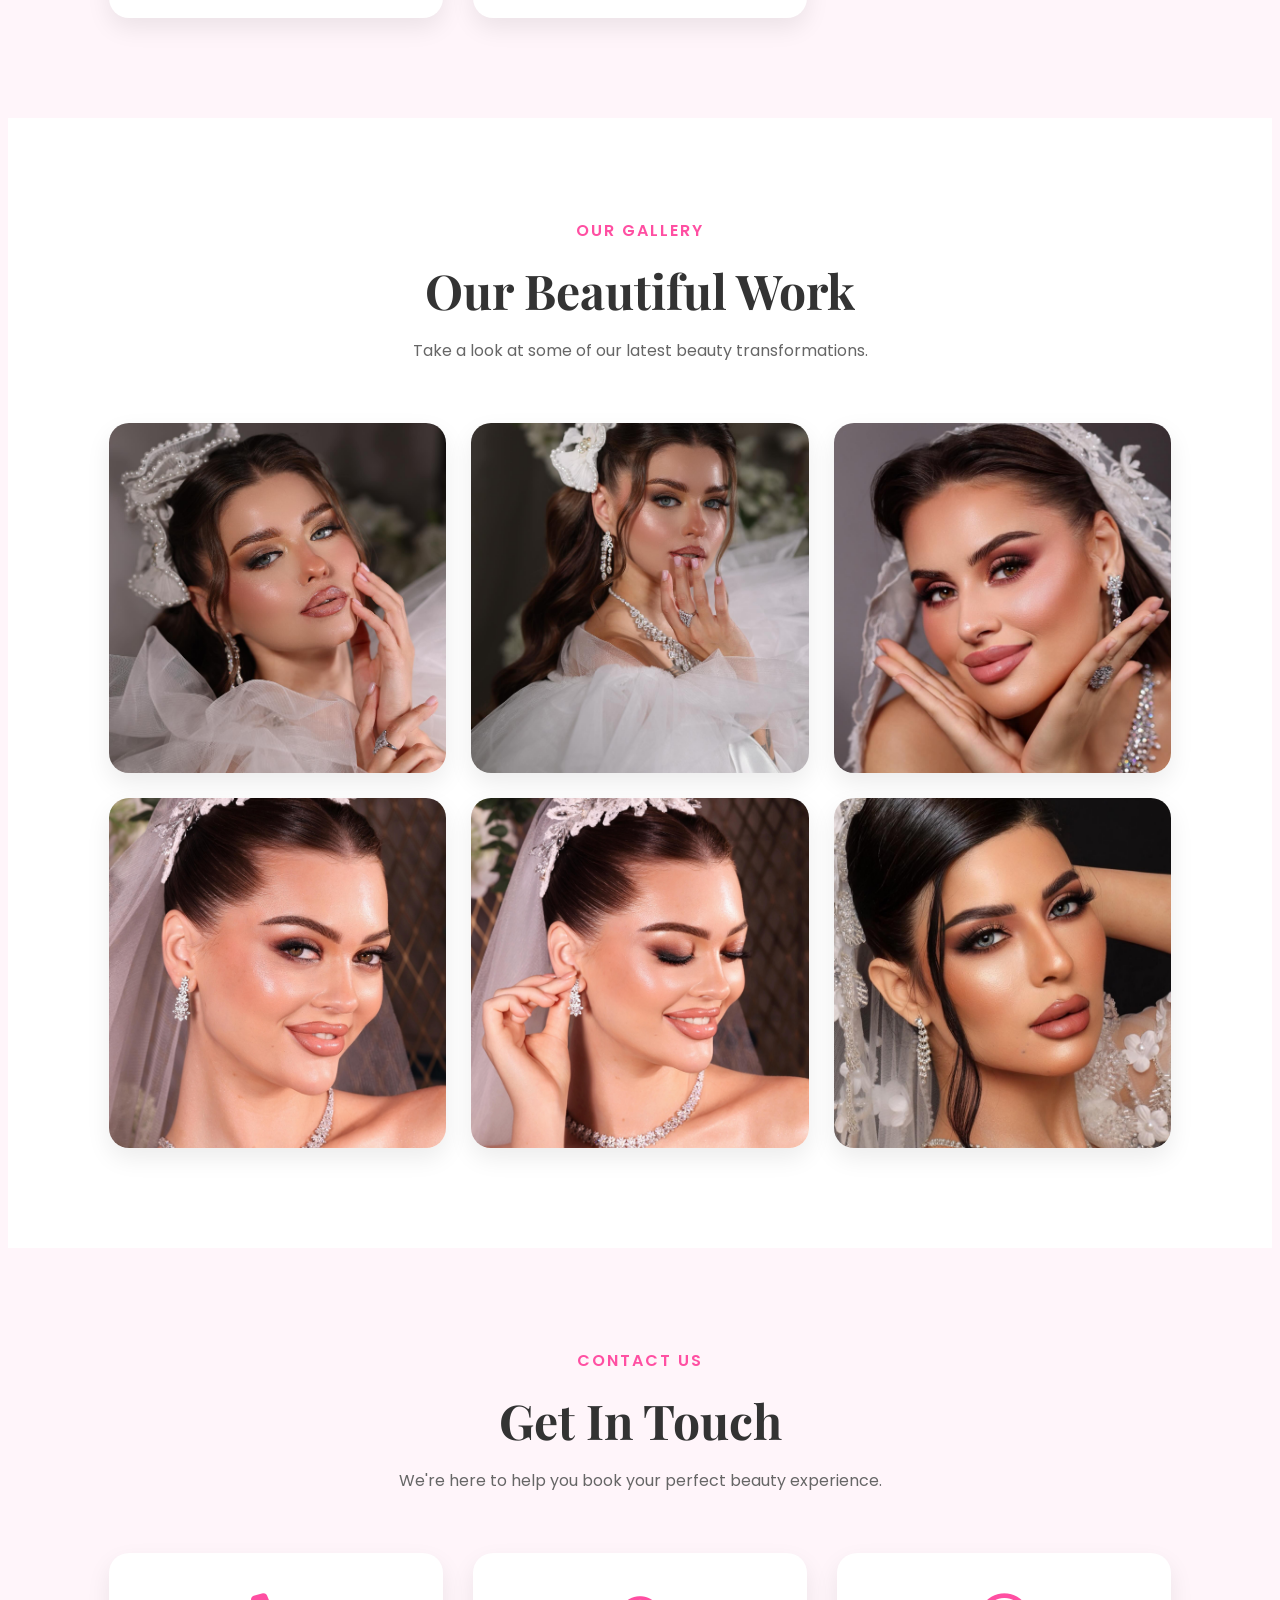
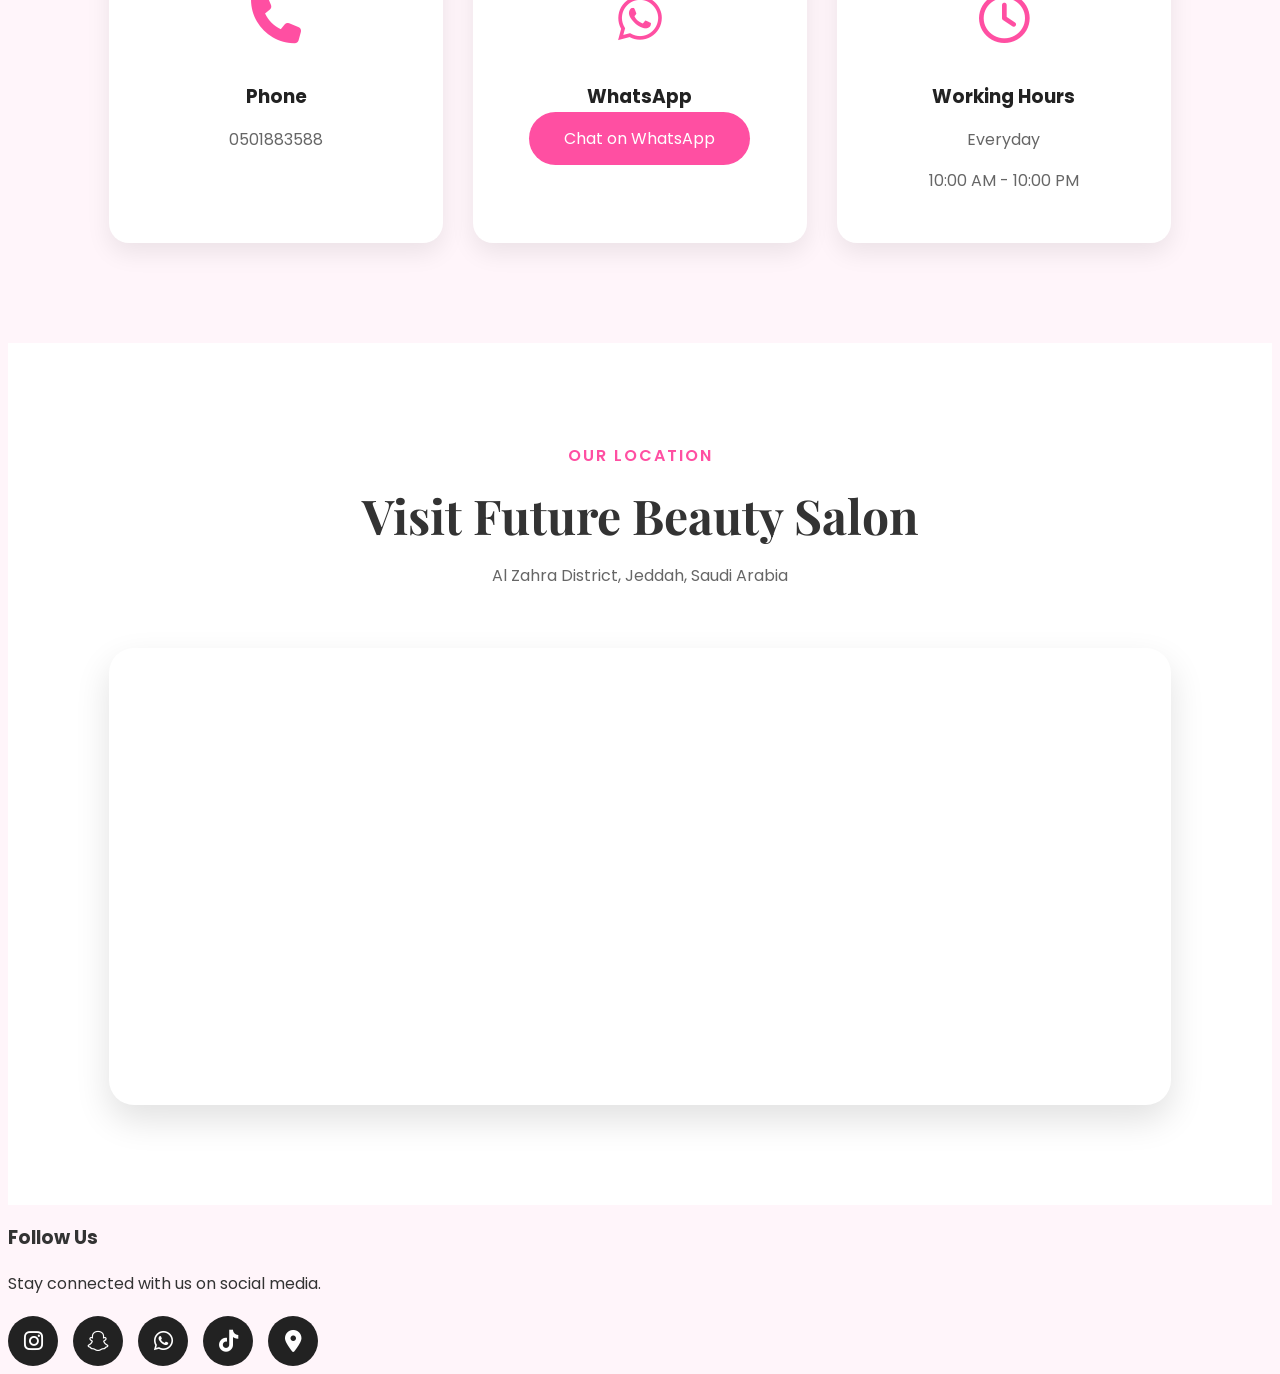
==== commit eb244af5: "Rename ndex.html to index.html" ====
--- a/index.html
+++ b/index.html
@@ -98,20 +98,18 @@
 
 
     </div>
-
-    <div class="hero-image">
-
-        <img src="ChatGPT Image Jul 8, 2026, 12_02_23 AM.png" alt="Future Beauty Salon">
-
-    </div>
-    <section class="about" id="about">
-    </section>
-
-    <div class="about-image">
-
-        <img src="ChatGPT Image Jul 8, 2026, 04_16_09 AM.png" alt="Future Beauty Salon">
-
-    </div>
+ <div class="hero-image">
+
+    <img src="ChatGPT Image Jul 8, 2026, 12_02_23 AM.png" alt="Future Beauty Salon">
+
+</div>
+
+</section>
+
+<section class="about" id="about">
+
+<div class="about-image">
+   
 
     <div class="about-content">
 
@@ -127,11 +125,10 @@
         </p>
 
       
-        </a>
-
-    </div>
-
-</section>
+
+    </div>
+
+
 
 </section>
 
--- a/style.css
+++ b/style.css
@@ -1016,132 +1016,124 @@
 /* ================= MOBILE ================= */
 /* ================= MOBILE ================= */
 
-@media (max-width:768px){
-
-/* Navbar */
-
-.navbar{
-    height:auto;
-    padding:15px 20px;
-    flex-direction:column;
-    gap:15px;
-}
-
-.logo{
-    display:flex;
-    align-items:center;
-    justify-content:center;
-    gap:10px;
-}
-
-.logo-img{
-    width:45px;
-    height:45px;
-}
-
-.logo h2{
-    font-size:20px;
-    text-align:center;
-}
-
-.nav-links{
-    display:none;
-}
-
-.nav-right{
-    width:100%;
-    display:flex;
-    justify-content:center;
-    gap:10px;
-}
-
-.btn{
-    padding:10px 20px;
-    font-size:15px;
-}
-
-/* Hero */
-
-.hero{
-    flex-direction:column-reverse;
-    padding:150px 20px 60px;
-    text-align:center;
-    gap:35px;
-}
-
-.hero-text,
-.hero-image{
-    width:100%;
-}
-
-.hero-text h1{
-    font-size:36px;
-    line-height:1.3;
-}
-
-.hero-text p{
-    font-size:17px;
-}
-
-.hero-buttons{
-    flex-direction:column;
-    align-items:center;
-    width:100%;
-}
-
-.hero-buttons .btn,
-.hero-buttons .btn-outline{
-    width:100%;
-    max-width:320px;
-}
-
-/* About */
-
-.about{
-    flex-direction:column;
-    text-align:center;
-    padding:70px 20px;
-}
-
-.about-image,
-.about-content{
-    width:100%;
-}
-
-.about-content h2{
-    font-size:34px;
-}
-
-/* Services */
-
-.services-grid{
-    grid-template-columns:1fr;
-}
-
-/* Gallery */
-
-.gallery-grid{
-    grid-template-columns:1fr;
-}
-
-.gallery-grid img{
-    height:250px;
-}
-
-/* Contact */
-
-.contact-container{
-    grid-template-columns:1fr;
-}
-
-/* Booking */
-
-.booking-box{
-    padding:25px;
-}
-
-iframe{
-    height:280px;
-}
-
-}
+/* ================= MOBILE ================= */
+
+@media (max-width: 768px) {
+
+    /* Navbar */
+    .navbar{
+        height:auto;
+        padding:15px 20px;
+        display:flex;
+        flex-direction:column;
+        align-items:center;
+        gap:15px;
+    }
+
+    .logo{
+        display:flex;
+        align-items:center;
+        gap:10px;
+    }
+
+    .logo-img{
+        width:45px;
+        height:45px;
+    }
+
+    .logo h2{
+        font-size:20px;
+        text-align:center;
+    }
+
+    .nav-links{
+        display:none;
+    }
+
+    .nav-right{
+        display:flex;
+        justify-content:center;
+        align-items:center;
+        gap:10px;
+        width:100%;
+    }
+
+    /* Hero */
+
+    .hero{
+        flex-direction:column-reverse;
+        text-align:center;
+        padding:140px 20px 60px;
+        gap:35px;
+    }
+
+    .hero-text,
+    .hero-image{
+        width:100%;
+    }
+
+    .hero-text h1{
+        font-size:36px;
+        line-height:1.3;
+    }
+
+    .hero-text p{
+        font-size:17px;
+    }
+
+    .hero-buttons{
+        display:flex;
+        flex-direction:column;
+        gap:15px;
+        align-items:center;
+    }
+
+    .hero-buttons .btn,
+    .hero-buttons .btn-outline{
+        width:100%;
+        max-width:300px;
+    }
+
+    /* About */
+
+    .about{
+        flex-direction:column;
+        text-align:center;
+        padding:70px 20px;
+    }
+
+    .about-image,
+    .about-content{
+        width:100%;
+    }
+
+    .about-content h2{
+        font-size:34px;
+    }
+
+    /* Services */
+
+    .services-grid{
+        grid-template-columns:1fr;
+    }
+
+    /* Gallery */
+
+    .gallery-grid{
+        grid-template-columns:1fr;
+    }
+
+    .gallery-grid img{
+        height:250px;
+    }
+
+    /* Contact */
+
+    .contact-container{
+        grid-template-columns:1fr;
+    }
+
+    iframe{
+        height:280px;
+    }
+}
